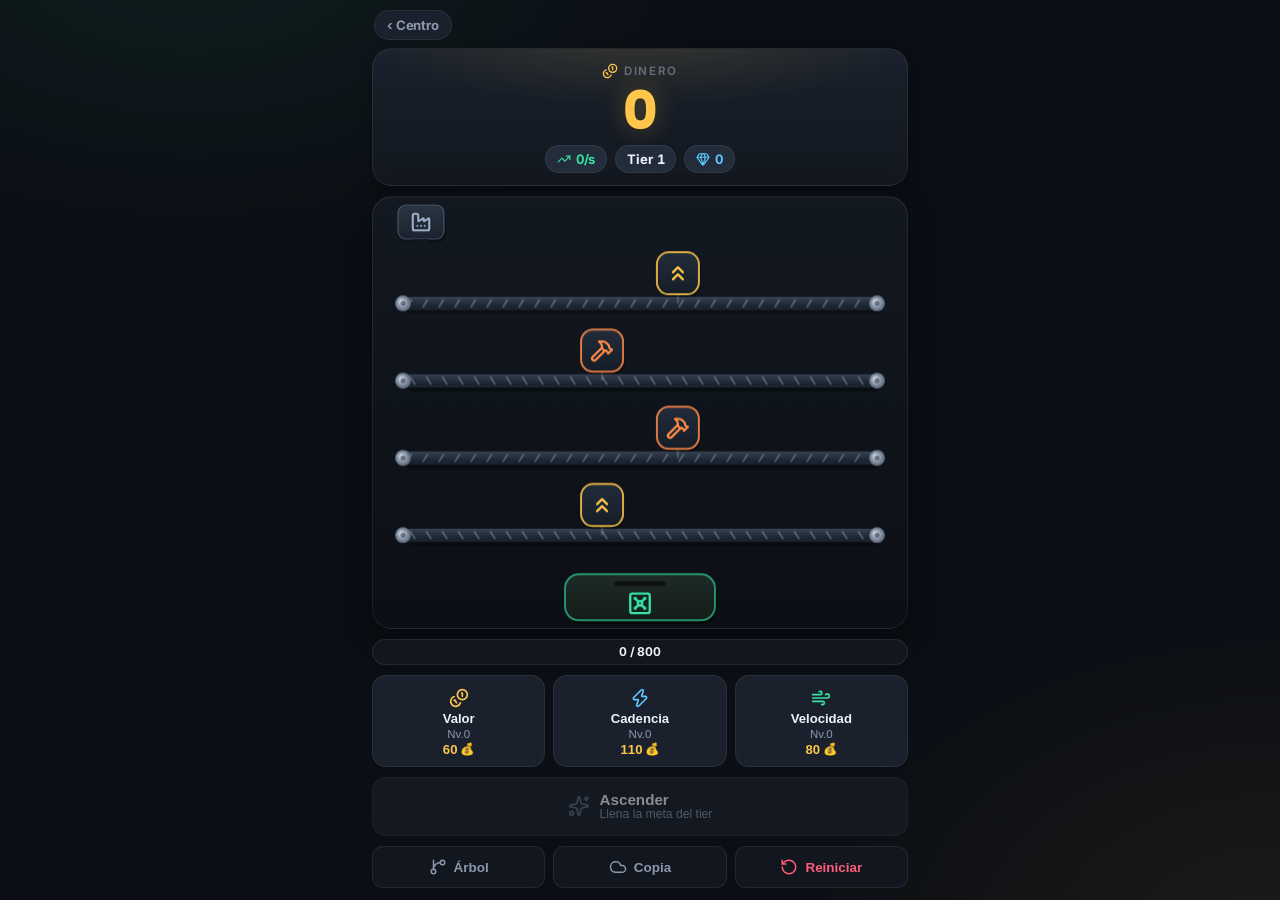
==== coin-rush/index.html @ a7e80a52 "feat: game center hub (Jardín + Coin Rush coexist) + much slower Coin Rush Hub: - Root / is now a la" ====
<!DOCTYPE html>
<html lang="es">
<head>
  <meta charset="UTF-8">
  <meta name="viewport" content="width=device-width, initial-scale=1.0, maximum-scale=1.0, user-scalable=no, viewport-fit=cover">
  <meta name="theme-color" content="#0b0e14">
  <meta name="description" content="Coin Rush: genera monedas, mejoralas por el recorrido y llena el cofre de oro.">
  <title>Coin Rush</title>

  <link rel="manifest" href="manifest.webmanifest">
  <link rel="icon" type="image/svg+xml" href="assets/icon.svg">
  <link rel="apple-touch-icon" href="assets/apple-touch-icon.png">
  <meta name="apple-mobile-web-app-capable" content="yes">
  <meta name="apple-mobile-web-app-status-bar-style" content="black-translucent">
  <meta name="apple-mobile-web-app-title" content="Coin Rush">
  <meta name="mobile-web-app-capable" content="yes">

  <link rel="stylesheet" href="css/style.css">
</head>
<body>
  <div id="app">
    <!-- Barra superior -->
    <header id="topbar">
      <a class="hub-back" href="/">‹ Centro</a>
      <div class="money-card">
        <div class="money-label"><i class="ico" data-ico="coins" data-size="16"></i> Dinero</div>
        <div id="money" class="money">0</div>
        <div class="chips">
          <span class="chip chip-mint"><i class="ico" data-ico="trending-up" data-size="14"></i><span id="rate">0/s</span></span>
          <span class="chip"><span id="tier-label">Tier 1</span></span>
          <span class="chip chip-diamond"><i class="ico" data-ico="gem" data-size="14"></i><span id="diamonds">0</span></span>
        </div>
      </div>
    </header>

    <!-- Máquina -->
    <main id="stage">
      <canvas id="board"></canvas>
    </main>

    <!-- Dock de control -->
    <section id="dock">
      <div class="progress">
        <div id="tier-fill" class="progress-fill"></div>
        <span id="tier-text" class="progress-label"></span>
      </div>
      <div id="tracks" class="tracks-row"></div>
      <button id="btn-ascend" class="btn btn-ascend wide" disabled>
        <i class="ico" data-ico="sparkles" data-size="22"></i>
        <span class="btn-text"><span class="btn-main">Ascender</span>
          <span id="ascend-info" class="btn-sub"></span></span>
      </button>
      <div class="tools">
        <button id="btn-skills" class="tool-btn"><i class="ico" data-ico="git-branch" data-size="18"></i><span>Árbol</span></button>
        <button id="btn-backup" class="tool-btn"><i class="ico" data-ico="cloud" data-size="18"></i><span>Copia</span></button>
        <button id="btn-reset" class="tool-btn danger"><i class="ico" data-ico="rotate-ccw" data-size="18"></i><span>Reiniciar</span></button>
      </div>
    </section>
  </div>

  <!-- Modal: cambiar estación -->
  <div id="swap-modal" class="modal" hidden>
    <div class="sheet">
      <div class="sheet-head">
        <h2><i class="ico" data-ico="wrench" data-size="20"></i> Cambiar estación</h2>
        <button id="swap-close" class="close-btn"><i class="ico" data-ico="x" data-size="18"></i></button>
      </div>
      <p id="swap-info" class="sheet-info"></p>
      <div id="swap-list" class="opt-list"></div>
    </div>
  </div>

  <!-- Modal: árbol de habilidades -->
  <div id="skills-modal" class="modal" hidden>
    <div class="sheet">
      <div class="sheet-head">
        <h2><i class="ico" data-ico="git-branch" data-size="20"></i> Habilidades <span id="skills-diamonds" class="head-count"></span></h2>
        <button id="skills-close" class="close-btn"><i class="ico" data-ico="x" data-size="18"></i></button>
      </div>
      <div id="skills-list" class="tree"></div>
    </div>
  </div>

  <!-- Modal: copia de seguridad -->
  <div id="save-modal" class="modal" hidden>
    <div class="sheet">
      <div class="sheet-head">
        <h2><i class="ico" data-ico="cloud" data-size="20"></i> Copia de seguridad</h2>
        <button id="save-close" class="close-btn"><i class="ico" data-ico="x" data-size="18"></i></button>
      </div>
      <p class="sheet-info">En iPhone la app usa un almacén separado. Copia este código
        para no perder tu progreso, o pégalo para restaurarlo.</p>
      <label class="field-label">Tu código</label>
      <textarea id="save-code" class="code-area" readonly rows="3"></textarea>
      <button id="save-copy" class="btn btn-ghost wide">Copiar código</button>
      <label class="field-label">Restaurar</label>
      <textarea id="save-import" class="code-area" rows="3" placeholder="Pega un código…"></textarea>
      <button id="save-import-btn" class="btn btn-ghost wide">Importar partida</button>
    </div>
  </div>

  <script src="js/format.js"></script>
  <script src="js/icons.js"></script>
  <script src="js/data.js"></script>
  <script src="js/state.js"></script>
  <script src="js/route.js"></script>
  <script src="js/engine.js"></script>
  <script src="js/render.js"></script>
  <script src="js/ui.js"></script>
  <script src="js/main.js"></script>
</body>
</html>
---- coin-rush/css/style.css ----
/* ============================================================
   Coin Rush — sistema de diseño "Mint & Gold Foundry"
   ============================================================ */
/* Fuentes autoalojadas (offline, sin dependencias externas) */
@font-face { font-family: 'Inter'; font-style: normal; font-weight: 400; font-display: swap; src: url('/assets/fonts/inter-latin-400-normal.woff2') format('woff2'); }
@font-face { font-family: 'Inter'; font-style: normal; font-weight: 600; font-display: swap; src: url('/assets/fonts/inter-latin-600-normal.woff2') format('woff2'); }
@font-face { font-family: 'Inter'; font-style: normal; font-weight: 700; font-display: swap; src: url('/assets/fonts/inter-latin-700-normal.woff2') format('woff2'); }
@font-face { font-family: 'Sora'; font-style: normal; font-weight: 600; font-display: swap; src: url('/assets/fonts/sora-latin-600-normal.woff2') format('woff2'); }
@font-face { font-family: 'Sora'; font-style: normal; font-weight: 700; font-display: swap; src: url('/assets/fonts/sora-latin-700-normal.woff2') format('woff2'); }
@font-face { font-family: 'Sora'; font-style: normal; font-weight: 800; font-display: swap; src: url('/assets/fonts/sora-latin-800-normal.woff2') format('woff2'); }

:root {
  /* Superficies */
  --bg: #0b0e14;
  --surface-1: #12171f;
  --surface-2: #1a212c;
  --surface-3: #232c3a;
  --border: rgba(255,255,255,0.07);
  --border-strong: rgba(255,255,255,0.14);
  /* Texto */
  --text: #eef2f8;
  --text-dim: #8b97ad;
  --text-mute: #5d6980;
  /* Acentos */
  --gold: #ffc64b;
  --gold-2: #ff9f43;
  --mint: #35e0a1;
  --diamond: #5cc8ff;
  --danger: #ff5c7a;
  /* Formas */
  --r-lg: 20px;
  --r-md: 14px;
  --r-sm: 11px;
  --shadow: 0 10px 30px rgba(0,0,0,0.38);
  --shadow-sm: 0 4px 14px rgba(0,0,0,0.3);
  --safe-top: env(safe-area-inset-top, 0px);
  --safe-bottom: env(safe-area-inset-bottom, 0px);
  --font-ui: 'Inter', -apple-system, BlinkMacSystemFont, 'Segoe UI', Roboto, sans-serif;
  --font-display: 'Sora', var(--font-ui);
}
* { box-sizing: border-box; margin: 0; padding: 0; }
html, body { height: 100%; overscroll-behavior: none; }
body {
  font-family: var(--font-ui);
  color: var(--text);
  background:
    radial-gradient(900px 500px at 15% -5%, rgba(53,224,161,0.07), transparent 60%),
    radial-gradient(900px 600px at 100% 105%, rgba(255,198,75,0.07), transparent 55%),
    var(--bg);
  -webkit-tap-highlight-color: transparent;
  user-select: none; -webkit-user-select: none;
  touch-action: manipulation;
  letter-spacing: -0.01em;
}
.ico { display: inline-flex; align-items: center; justify-content: center; }
.ico svg { display: block; }

#app {
  display: flex; flex-direction: column;
  min-height: 100vh; min-height: 100dvh;
  max-width: 560px; margin: 0 auto;
  padding: calc(10px + var(--safe-top)) 12px calc(12px + var(--safe-bottom));
  gap: 10px;
}

/* ---------- Barra superior ---------- */
#topbar { flex: 0 0 auto; }
.hub-back {
  display: inline-flex; align-items: center; gap: 2px;
  margin: 0 0 8px 2px; padding: 6px 12px; border-radius: 999px;
  background: var(--surface-2); border: 1px solid var(--border);
  color: var(--text-dim); font-size: 0.82rem; font-weight: 700; text-decoration: none;
}
.hub-back:active { transform: scale(0.97); }
.money-card {
  background: linear-gradient(180deg, var(--surface-2), var(--surface-1));
  border: 1px solid var(--border);
  border-radius: var(--r-lg);
  padding: 14px 18px 12px;
  box-shadow: var(--shadow-sm);
  text-align: center;
  position: relative;
  overflow: hidden;
}
.money-card::before {
  content: ''; position: absolute; inset: 0;
  background: radial-gradient(420px 120px at 50% -20%, rgba(255,198,75,0.14), transparent 70%);
  pointer-events: none;
}
.money-label {
  display: inline-flex; align-items: center; gap: 6px;
  font-size: 0.72rem; font-weight: 600; letter-spacing: 0.14em; text-transform: uppercase;
  color: var(--text-mute);
}
.money-label .ico { color: var(--gold); }
.money {
  font-family: var(--font-display);
  font-size: clamp(2.3rem, 10vw, 3.2rem); font-weight: 800; line-height: 1.02;
  color: var(--gold);
  text-shadow: 0 0 26px rgba(255,198,75,0.28);
  font-variant-numeric: tabular-nums;
  margin: 2px 0 8px;
}
.chips { display: flex; justify-content: center; gap: 8px; flex-wrap: wrap; }
.chip {
  display: inline-flex; align-items: center; gap: 5px;
  padding: 5px 11px; border-radius: 999px;
  background: var(--surface-3); border: 1px solid var(--border);
  font-size: 0.82rem; font-weight: 700; color: var(--text);
  font-variant-numeric: tabular-nums;
}
.chip-mint { color: var(--mint); } .chip-mint .ico { color: var(--mint); }
.chip-diamond { color: var(--diamond); } .chip-diamond .ico { color: var(--diamond); }

/* ---------- Máquina (canvas) ---------- */
#stage {
  position: relative; flex: 1 1 auto; min-height: 40vh;
  border-radius: var(--r-lg);
  border: 1px solid var(--border);
  background:
    linear-gradient(180deg, rgba(26,33,44,0.55), rgba(12,16,22,0.75));
  box-shadow: var(--shadow), inset 0 1px 0 rgba(255,255,255,0.04);
  overflow: hidden;
}
#board { position: absolute; inset: 0; width: 100%; height: 100%; display: block; touch-action: manipulation; }

/* ---------- Dock ---------- */
#dock { flex: 0 0 auto; display: flex; flex-direction: column; gap: 10px; }
.progress {
  position: relative; height: 26px; border-radius: 999px;
  background: var(--surface-1); border: 1px solid var(--border); overflow: hidden;
}
.progress-fill {
  height: 100%; width: 0%;
  background: linear-gradient(90deg, var(--gold-2), var(--gold));
  box-shadow: 0 0 18px rgba(255,198,75,0.4);
  transition: width 0.3s ease;
}
.progress-label {
  position: absolute; inset: 0; display: flex; align-items: center; justify-content: center;
  font-size: 0.76rem; font-weight: 700; color: var(--text); font-variant-numeric: tabular-nums;
  text-shadow: 0 1px 2px rgba(0,0,0,0.5);
}

.actions { display: flex; gap: 10px; }
.btn {
  flex: 1; display: flex; align-items: center; gap: 10px;
  padding: 13px 14px; border-radius: var(--r-md); border: 1px solid var(--border);
  background: var(--surface-2); color: var(--text); cursor: pointer;
  transition: transform 0.08s ease, box-shadow 0.2s ease, opacity 0.2s ease, background 0.2s;
}
.btn:active { transform: translateY(1px) scale(0.995); }
.btn .ico { flex: 0 0 auto; }
.btn-text { display: flex; flex-direction: column; align-items: flex-start; line-height: 1.15; min-width: 0; }
.btn-main { font-weight: 700; font-size: 0.95rem; }
.btn-sub { font-size: 0.76rem; color: var(--text-dim); font-variant-numeric: tabular-nums; }
.btn-primary {
  background: linear-gradient(180deg, #202a38, #171e28);
  border-color: var(--border-strong);
}
.btn-primary .ico { color: var(--gold); }
.btn-primary.affordable {
  background: linear-gradient(180deg, rgba(255,198,75,0.18), rgba(255,159,67,0.08));
  border-color: rgba(255,198,75,0.5);
  box-shadow: 0 6px 20px rgba(255,159,67,0.18);
}
.btn-ascend .ico { color: var(--text-mute); }
.btn-ascend:disabled { opacity: 0.55; cursor: not-allowed; }
.btn-ascend.ready {
  background: linear-gradient(135deg, #2a2140, #3a2a20);
  border-color: rgba(255,198,75,0.7);
  animation: readyGlow 1.6s ease-in-out infinite;
}
.btn-ascend.ready .ico { color: var(--gold); }
.btn-ascend.ready .btn-sub { color: var(--gold); }
@keyframes readyGlow {
  0%,100% { box-shadow: 0 0 0 rgba(255,198,75,0); }
  50% { box-shadow: 0 0 22px rgba(255,198,75,0.4); }
}

/* Mejoras por partes */
.tracks-row { display: grid; grid-template-columns: repeat(3, 1fr); gap: 8px; }
.track {
  display: flex; flex-direction: column; align-items: center; gap: 2px;
  padding: 11px 6px 9px; border-radius: var(--r-md);
  border: 1px solid var(--border); background: var(--surface-2); color: var(--text);
  cursor: pointer; transition: transform 0.08s, background 0.2s, border-color 0.2s;
}
.track:active { transform: translateY(1px) scale(0.99); }
.track-ico { height: 22px; display: flex; align-items: center; }
.track-name { font-size: 0.82rem; font-weight: 700; }
.track-lvl { font-size: 0.72rem; color: var(--text-dim); font-variant-numeric: tabular-nums; }
.track-cost {
  font-size: 0.82rem; font-weight: 800; color: var(--gold); font-variant-numeric: tabular-nums;
  display: flex; align-items: center; gap: 3px;
}
.track-cost::after { content: '💰'; font-size: 0.72rem; }
.track.affordable { border-color: rgba(255,198,75,0.5); background: rgba(255,198,75,0.09); }
.track.shake { animation: shake 0.3s ease; }
@keyframes shake { 0%,100% { transform: translateX(0); } 25% { transform: translateX(-4px); } 75% { transform: translateX(4px); } }

.btn-ascend.wide { width: 100%; justify-content: center; }

.tools { display: flex; gap: 8px; }
.tool-btn {
  flex: 1; display: flex; align-items: center; justify-content: center; gap: 7px;
  padding: 11px 6px; border-radius: var(--r-sm);
  background: var(--surface-1); border: 1px solid var(--border); color: var(--text-dim);
  font-size: 0.84rem; font-weight: 600; cursor: pointer;
  transition: transform 0.08s, color 0.2s, border-color 0.2s;
}
.tool-btn:active { transform: scale(0.97); }
.tool-btn.danger { color: var(--danger); } .tool-btn.danger .ico { color: var(--danger); }

/* ---------- Modales (sheets) ---------- */
.modal {
  position: fixed; inset: 0; z-index: 100;
  display: flex; align-items: flex-end; justify-content: center;
  background: rgba(4,7,12,0.7); backdrop-filter: blur(6px);
  padding: 0;
}
.modal[hidden] { display: none; }
.sheet {
  width: 100%; max-width: 560px; max-height: 86vh;
  display: flex; flex-direction: column;
  background: var(--surface-1);
  border: 1px solid var(--border-strong); border-bottom: none;
  border-radius: 22px 22px 0 0;
  padding: 16px 16px calc(18px + var(--safe-bottom));
  box-shadow: 0 -20px 60px rgba(0,0,0,0.5);
  animation: sheetUp 0.28s cubic-bezier(0.22,1,0.36,1);
}
@keyframes sheetUp { from { transform: translateY(30px); opacity: 0.6; } to { transform: none; opacity: 1; } }
.sheet-head { display: flex; align-items: center; justify-content: space-between; margin-bottom: 12px; }
.sheet-head h2 {
  display: flex; align-items: center; gap: 8px;
  font-family: var(--font-display); font-size: 1.15rem; font-weight: 700;
}
.sheet-head h2 .ico { color: var(--gold); }
.head-count { font-size: 0.9rem; color: var(--diamond); font-weight: 700; margin-left: 4px; }
.close-btn {
  width: 36px; height: 36px; border-radius: 50%;
  border: 1px solid var(--border); background: var(--surface-3); color: var(--text-dim);
  cursor: pointer; display: flex; align-items: center; justify-content: center;
}
.sheet-info { font-size: 0.85rem; color: var(--text-dim); line-height: 1.55; margin-bottom: 14px; }
.sheet-info strong { color: var(--gold); }

/* Lista de opciones (swap) */
.opt-list { display: flex; flex-direction: column; gap: 8px; overflow-y: auto; -webkit-overflow-scrolling: touch; }
.opt {
  display: flex; align-items: center; gap: 13px; width: 100%; text-align: left;
  padding: 13px; border-radius: var(--r-md); border: 1px solid var(--border);
  background: var(--surface-2); color: var(--text); cursor: pointer;
  transition: transform 0.08s, border-color 0.2s, background 0.2s;
}
.opt:active { transform: scale(0.99); }
.opt.current { border-color: rgba(53,224,161,0.5); background: rgba(53,224,161,0.08); }
.opt:disabled { opacity: 0.45; cursor: not-allowed; }
.opt-badge {
  width: 42px; height: 42px; border-radius: 12px; flex: 0 0 auto;
  display: flex; align-items: center; justify-content: center;
  background: var(--surface-3);
}
.opt-info { display: flex; flex-direction: column; gap: 2px; min-width: 0; }
.opt-name { font-weight: 700; font-size: 0.95rem; }
.opt-desc { font-size: 0.78rem; color: var(--text-dim); line-height: 1.35; }

/* Árbol de habilidades */
.tree { display: flex; flex-direction: column; gap: 7px; overflow-y: auto; -webkit-overflow-scrolling: touch; }
.tree-branch {
  font-size: 0.72rem; font-weight: 800; text-transform: uppercase; letter-spacing: 0.12em;
  color: var(--text-mute); margin: 12px 2px 3px;
}
.node {
  display: flex; align-items: center; gap: 12px; width: 100%; text-align: left;
  padding: 11px 13px; border-radius: var(--r-md); border: 1px solid var(--border);
  background: var(--surface-2); color: var(--text); cursor: pointer;
  transition: transform 0.08s, background 0.2s, border-color 0.2s, opacity 0.2s;
}
.node-badge {
  width: 38px; height: 38px; border-radius: 11px; flex: 0 0 auto;
  display: flex; align-items: center; justify-content: center;
  background: var(--surface-3); color: var(--diamond);
}
.node-info { display: flex; flex-direction: column; flex: 1; min-width: 0; gap: 2px; }
.node-name { font-weight: 700; font-size: 0.9rem; }
.node-desc { font-size: 0.75rem; color: var(--text-dim); line-height: 1.35; }
.node-cost { font-weight: 800; font-size: 0.9rem; color: var(--diamond); flex: 0 0 auto; font-variant-numeric: tabular-nums; }
.node.available { border-color: rgba(92,200,255,0.45); background: rgba(92,200,255,0.07); }
.node.available:active { transform: scale(0.99); }
.node.owned { border-color: rgba(53,224,161,0.45); background: rgba(53,224,161,0.09); }
.node.owned .node-badge, .node.owned .node-cost { color: var(--mint); }
.node.expensive { opacity: 0.72; }
.node.expensive .node-cost { color: var(--danger); }
.node.locked { opacity: 0.42; }

/* Copia */
.field-label { display: block; font-size: 0.74rem; font-weight: 700; letter-spacing: 0.06em; text-transform: uppercase; color: var(--text-mute); margin: 10px 0 6px; }
.code-area {
  width: 100%; background: rgba(0,0,0,0.35); border: 1px solid var(--border);
  border-radius: var(--r-sm); color: var(--text); padding: 11px;
  font-family: ui-monospace, monospace; font-size: 0.72rem; word-break: break-all; resize: vertical; margin-bottom: 8px;
}
.btn-ghost {
  justify-content: center; background: var(--surface-3); border-color: var(--border-strong);
  font-weight: 700;
}
.btn-ghost.wide { width: 100%; }

/* Toast */
.toast {
  position: fixed; left: 50%; bottom: calc(90px + var(--safe-bottom));
  transform: translateX(-50%) translateY(16px);
  background: var(--surface-3); border: 1px solid var(--border-strong); color: var(--text);
  padding: 12px 18px; border-radius: 999px; font-size: 0.9rem; font-weight: 600;
  opacity: 0; transition: opacity 0.3s, transform 0.3s; z-index: 200;
  box-shadow: var(--shadow); pointer-events: none; max-width: 90vw; text-align: center;
}
.toast.show { opacity: 1; transform: translateX(-50%) translateY(0); }

@media (prefers-reduced-motion: reduce) {
  *, *::before, *::after { animation-duration: 0.001s !important; transition-duration: 0.001s !important; }
}
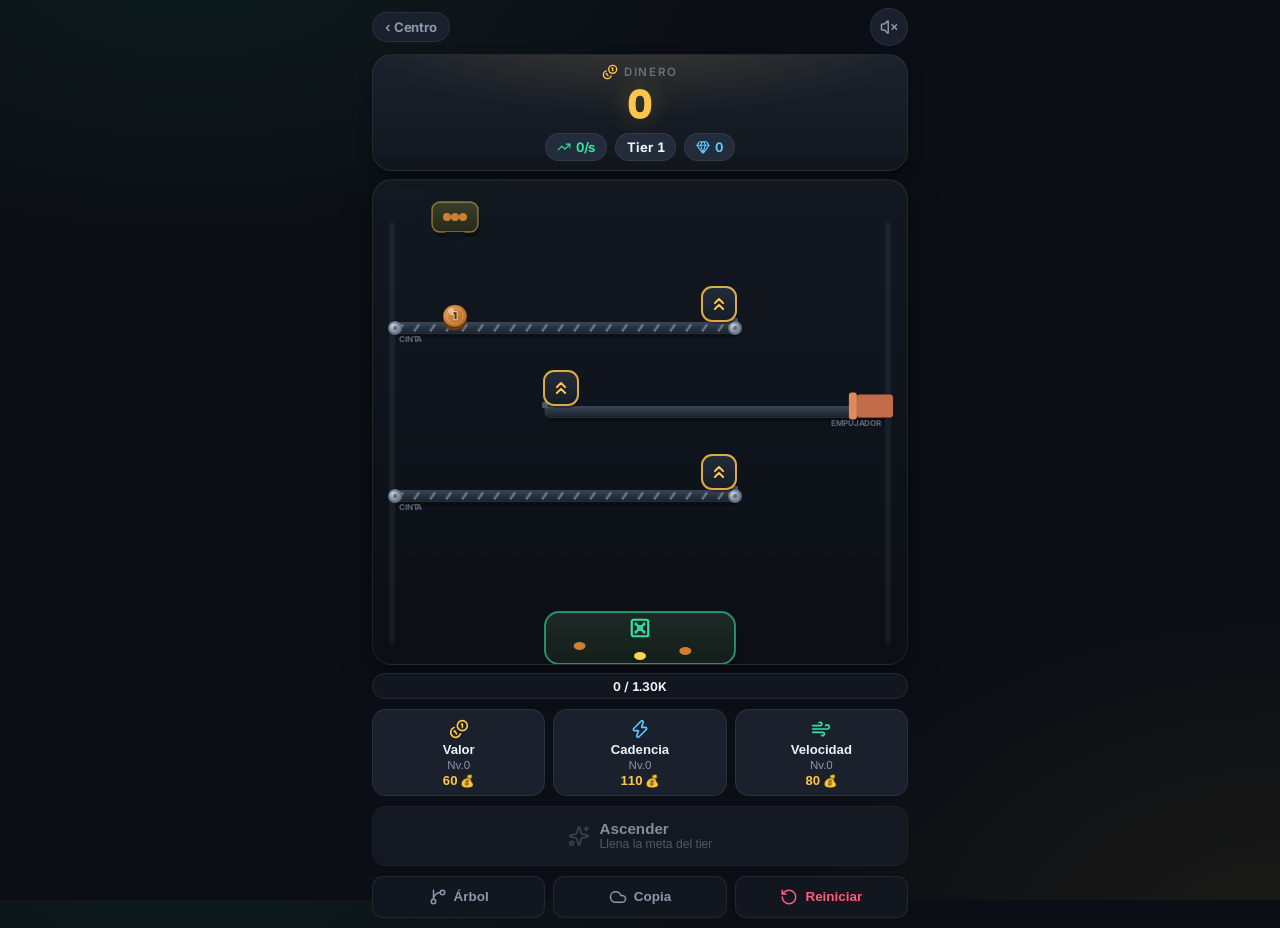
==== commit 096bddf1: "polish(coin-rush): sound, particles, per-level machine labels, bigger heaps - Synth sound (audio.js)" ====
--- a/coin-rush/index.html
+++ b/coin-rush/index.html
@@ -21,7 +21,10 @@
   <div id="app">
     <!-- Barra superior -->
     <header id="topbar">
-      <a class="hub-back" href="/">‹ Centro</a>
+      <div class="topnav">
+        <a class="hub-back" href="/">‹ Centro</a>
+        <button id="btn-sound" class="sound-btn" aria-label="Sonido"></button>
+      </div>
       <div class="money-card">
         <div class="money-label"><i class="ico" data-ico="coins" data-size="16"></i> Dinero</div>
         <div id="money" class="money">0</div>
@@ -101,6 +104,7 @@
 
   <script src="js/format.js"></script>
   <script src="js/icons.js"></script>
+  <script src="js/audio.js"></script>
   <script src="js/data.js"></script>
   <script src="js/state.js"></script>
   <script src="js/route.js"></script>
--- a/coin-rush/css/style.css
+++ b/coin-rush/css/style.css
@@ -59,24 +59,33 @@
   display: flex; flex-direction: column;
   min-height: 100vh; min-height: 100dvh;
   max-width: 560px; margin: 0 auto;
-  padding: calc(10px + var(--safe-top)) 12px calc(12px + var(--safe-bottom));
-  gap: 10px;
+  padding: calc(8px + var(--safe-top)) 12px calc(10px + var(--safe-bottom));
+  gap: 8px;
 }
 
 /* ---------- Barra superior ---------- */
 #topbar { flex: 0 0 auto; }
+.topnav { display: flex; align-items: center; justify-content: space-between; margin-bottom: 8px; }
 .hub-back {
   display: inline-flex; align-items: center; gap: 2px;
-  margin: 0 0 8px 2px; padding: 6px 12px; border-radius: 999px;
+  padding: 6px 12px; border-radius: 999px;
   background: var(--surface-2); border: 1px solid var(--border);
   color: var(--text-dim); font-size: 0.82rem; font-weight: 700; text-decoration: none;
 }
 .hub-back:active { transform: scale(0.97); }
+.sound-btn {
+  width: 38px; height: 38px; border-radius: 50%;
+  display: flex; align-items: center; justify-content: center;
+  background: var(--surface-2); border: 1px solid var(--border);
+  color: var(--text-dim); cursor: pointer;
+}
+.sound-btn.on { color: var(--mint); border-color: rgba(53,224,161,0.4); }
+.sound-btn:active { transform: scale(0.94); }
 .money-card {
   background: linear-gradient(180deg, var(--surface-2), var(--surface-1));
   border: 1px solid var(--border);
   border-radius: var(--r-lg);
-  padding: 14px 18px 12px;
+  padding: 9px 16px 9px;
   box-shadow: var(--shadow-sm);
   text-align: center;
   position: relative;
@@ -95,7 +104,7 @@
 .money-label .ico { color: var(--gold); }
 .money {
   font-family: var(--font-display);
-  font-size: clamp(2.3rem, 10vw, 3.2rem); font-weight: 800; line-height: 1.02;
+  font-size: clamp(1.9rem, 7.5vw, 2.4rem); font-weight: 800; line-height: 1.02;
   color: var(--gold);
   text-shadow: 0 0 26px rgba(255,198,75,0.28);
   font-variant-numeric: tabular-nums;
@@ -114,7 +123,7 @@
 
 /* ---------- Máquina (canvas) ---------- */
 #stage {
-  position: relative; flex: 1 1 auto; min-height: 40vh;
+  position: relative; flex: 1 1 auto; min-height: 54vh;
   border-radius: var(--r-lg);
   border: 1px solid var(--border);
   background:
@@ -182,7 +191,7 @@
 .tracks-row { display: grid; grid-template-columns: repeat(3, 1fr); gap: 8px; }
 .track {
   display: flex; flex-direction: column; align-items: center; gap: 2px;
-  padding: 11px 6px 9px; border-radius: var(--r-md);
+  padding: 8px 5px 7px; border-radius: var(--r-md);
   border: 1px solid var(--border); background: var(--surface-2); color: var(--text);
   cursor: pointer; transition: transform 0.08s, background 0.2s, border-color 0.2s;
 }
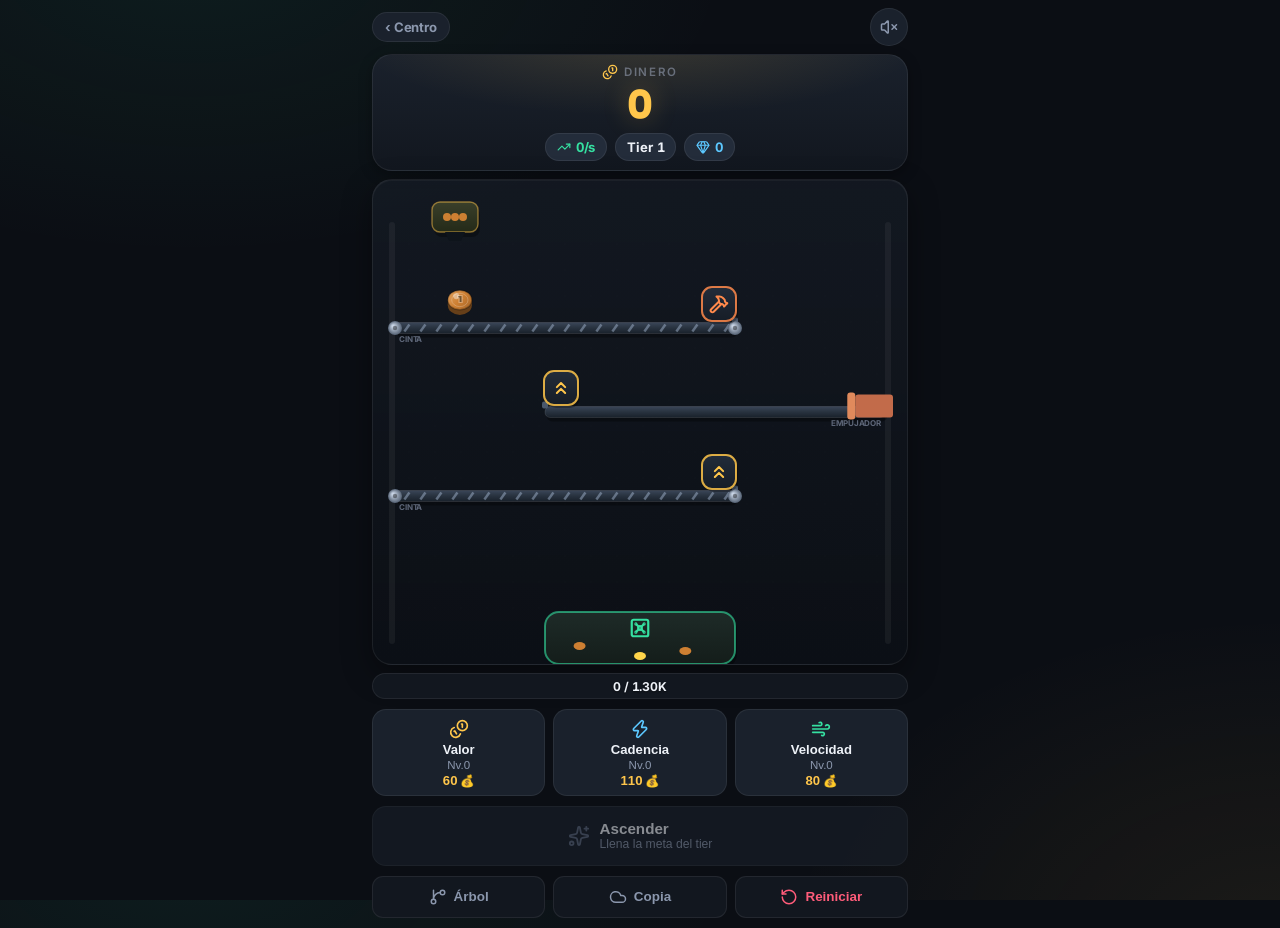
==== commit ae7c71d3: "fix: games missing styles in production (base href for subfolder pages) On Vercel (trailingSlash:fal" ====
--- a/coin-rush/index.html
+++ b/coin-rush/index.html
@@ -2,6 +2,7 @@
 <html lang="es">
 <head>
   <meta charset="UTF-8">
+  <base href="/coin-rush/">
   <meta name="viewport" content="width=device-width, initial-scale=1.0, maximum-scale=1.0, user-scalable=no, viewport-fit=cover">
   <meta name="theme-color" content="#0b0e14">
   <meta name="description" content="Coin Rush: genera monedas, mejoralas por el recorrido y llena el cofre de oro.">
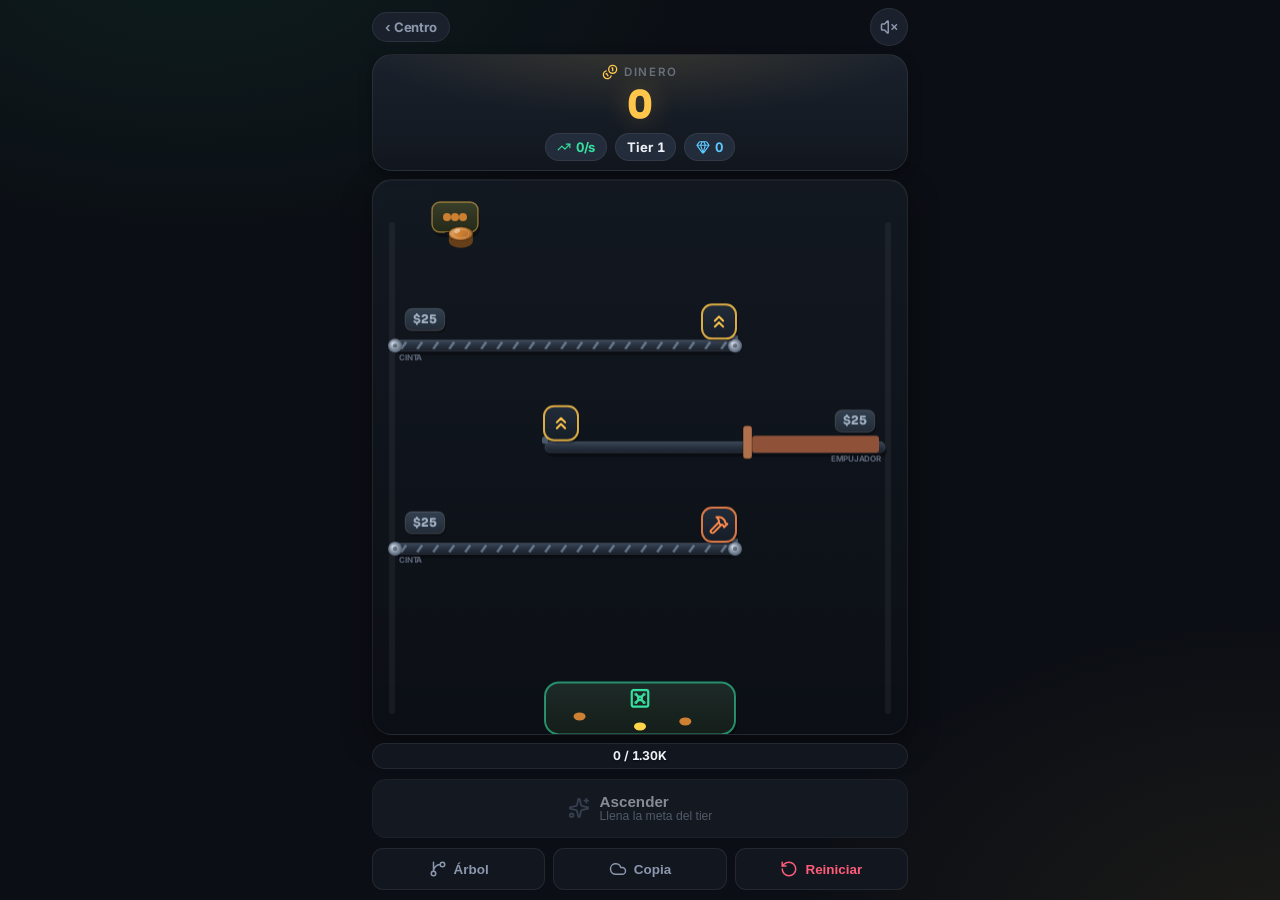
==== commit c47c6115: "Coin Rush: empujador por colisión, viaje más lento y mejoras por plataforma - El empujador ahora es " ====
--- a/coin-rush/index.html
+++ b/coin-rush/index.html
@@ -48,7 +48,6 @@
         <div id="tier-fill" class="progress-fill"></div>
         <span id="tier-text" class="progress-label"></span>
       </div>
-      <div id="tracks" class="tracks-row"></div>
       <button id="btn-ascend" class="btn btn-ascend wide" disabled>
         <i class="ico" data-ico="sparkles" data-size="22"></i>
         <span class="btn-text"><span class="btn-main">Ascender</span>
@@ -60,18 +59,6 @@
         <button id="btn-reset" class="tool-btn danger"><i class="ico" data-ico="rotate-ccw" data-size="18"></i><span>Reiniciar</span></button>
       </div>
     </section>
-  </div>
-
-  <!-- Modal: cambiar estación -->
-  <div id="swap-modal" class="modal" hidden>
-    <div class="sheet">
-      <div class="sheet-head">
-        <h2><i class="ico" data-ico="wrench" data-size="20"></i> Cambiar estación</h2>
-        <button id="swap-close" class="close-btn"><i class="ico" data-ico="x" data-size="18"></i></button>
-      </div>
-      <p id="swap-info" class="sheet-info"></p>
-      <div id="swap-list" class="opt-list"></div>
-    </div>
   </div>
 
   <!-- Modal: árbol de habilidades -->
